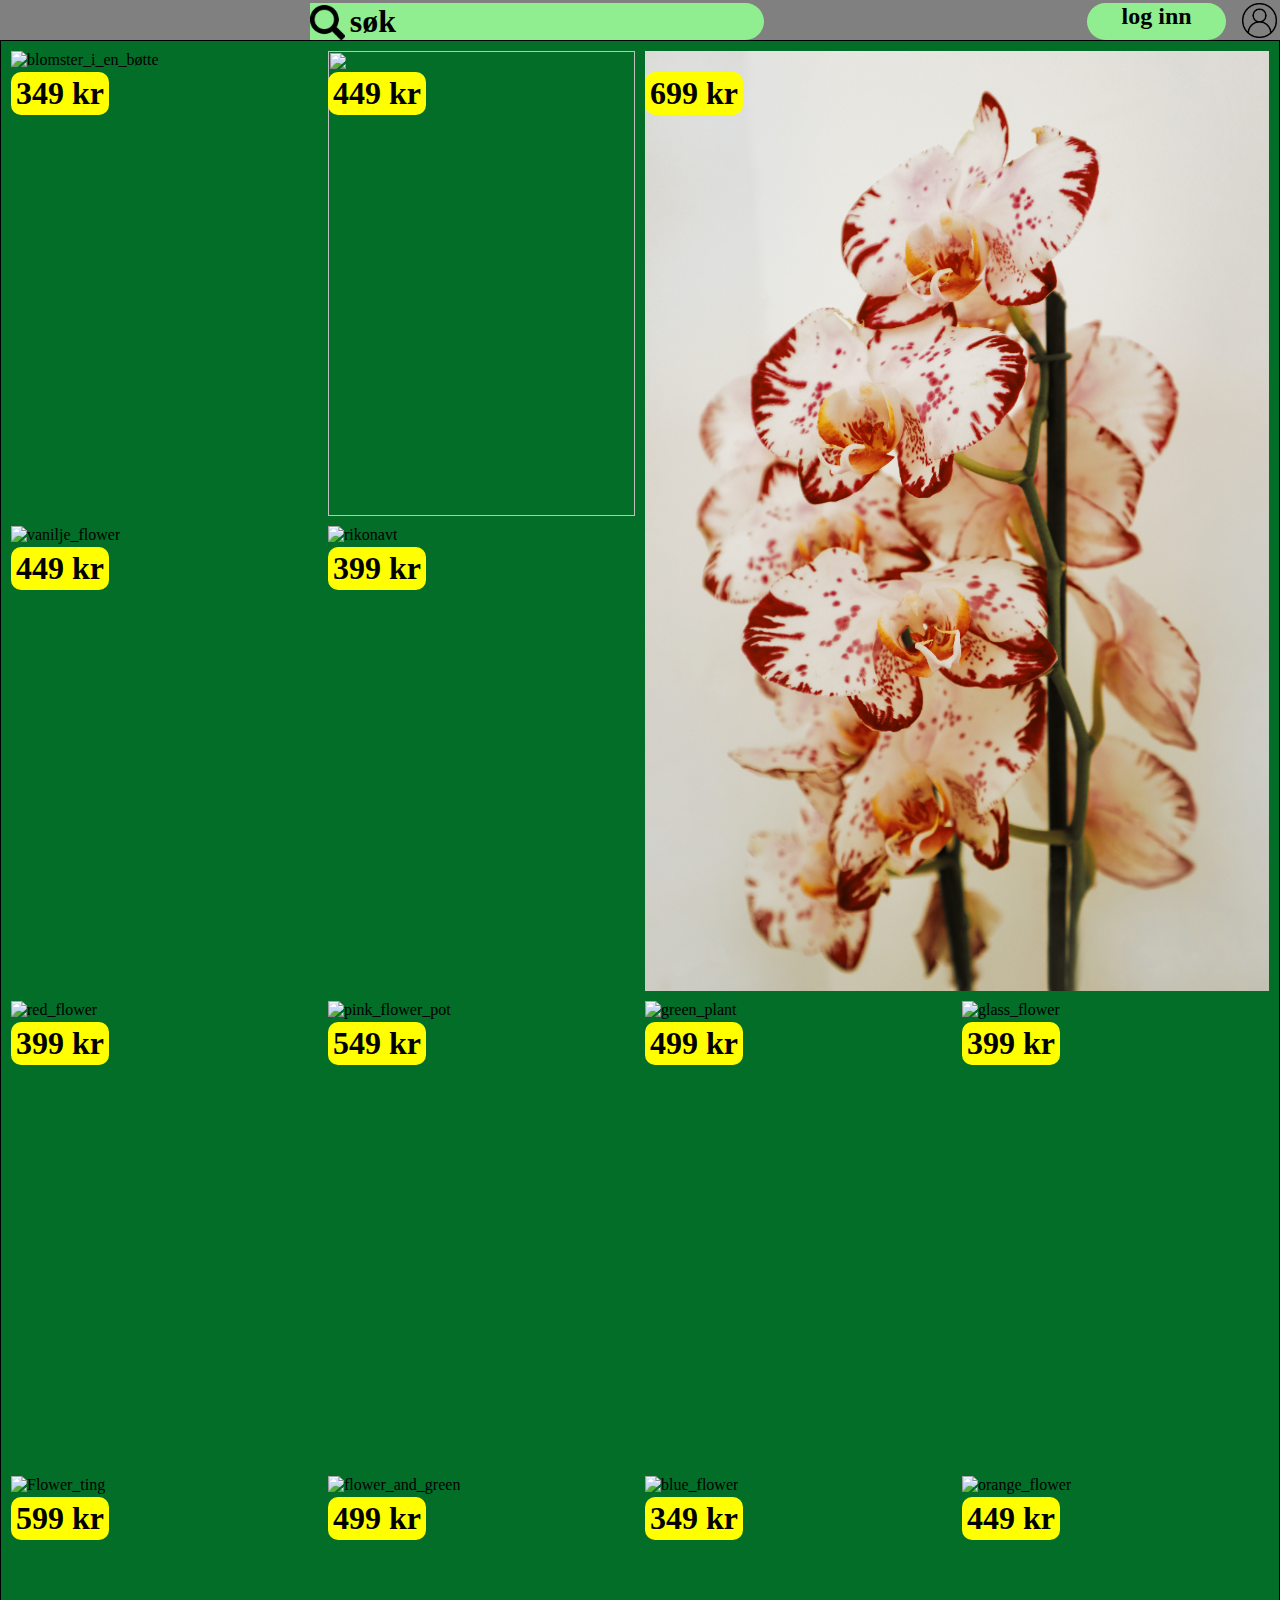
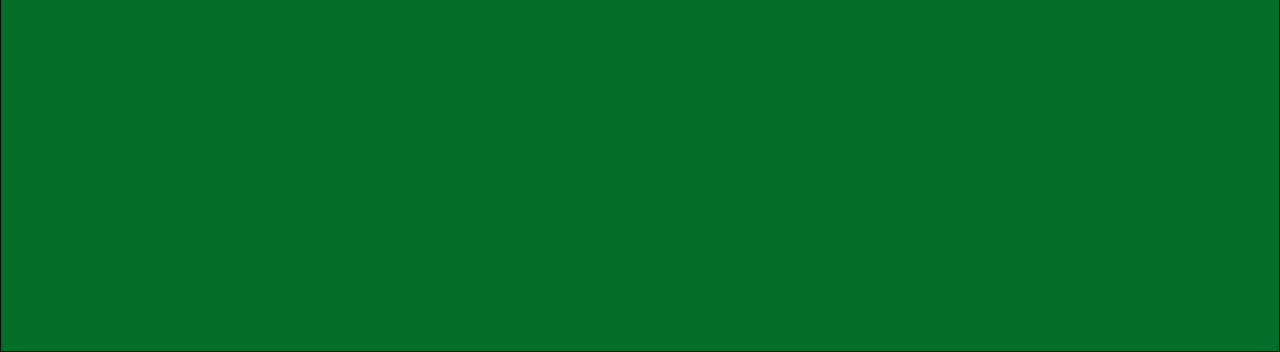
==== blomster_butikk/index.html @ 667ea4ef "chees" ====
<!DOCTYPE html>
<html lang="en">
<head>
    <meta charset="UTF-8">
    <meta http-equiv="X-UA-Compatible" content="IE=edge">
    <meta name="viewport" content="width=device-width, initial-scale=1.0">
    <title>blomster_butikk</title>
    <link rel="stylesheet" href="stylesheet.css">
</head>
<body>
<!--nav bar-->
    <div class="topp">
        <img src="bilder/bruker.png" alt="bruker_icon" id="bruker_ikon">
        <h1>søk</h1>
        <img src="bilder/sok.png" alt="søk_knap" id="søk_knap">
        <h2 id="log_inn">log inn</h2>
    </div>
<!--grid systen bam bome--> 
    <div class="hoved">
        <div class="bilde">
            <h1>699 kr</h1>
            <img src="bilder/jennifer-coffin-grey-sb47Ya9p4c4-unsplash.jpg" alt="flover">
        </div>
        <div class="test_1">
            <h1>349 kr</h1>
            <img src="bilder/sixteen-miles-out-tEZU-GkGMTs-unsplash.png" alt="blomster_i_en_bøtte">
        </div>
        <div class="test_2">
            <h1>449 kr</h1>
            <img src="bilder/lilartsy-soBO_1Z6GJI-unsplash.png" alt="">
        </div>
        <div class="test_3">
            <h1>449 kr</h1>
            <img src="bilder/vanilje_flower.png" alt="vanilje_flower">
        </div>
        <div class="test_4">
            <h1>399 kr</h1>
            <img src="bilder/rikonavt-oEWdQsbRVZk-unsplash.png" alt="rikonavt">
        </div>
        <div class="test_5">
            <h1>399 kr</h1>
            <img src="bilder/red_flower.png" alt="red_flower">
        </div>
        <div class="test_6">
            <h1>549 kr</h1>
            <img src="bilder/pink_flower_pot.png" alt="pink_flower_pot">
        </div>
        <div class="test_7">
            <h1>499 kr</h1>
            <img src="bilder/green_plant.png" alt="green_plant">
        </div>
        <div class="test_8">
            <h1>399 kr</h1>
            <img src="bilder/glass_flower.png" alt="glass_flower">
        </div>
        <div class="test_9">
            <h1>599 kr</h1>
            <img src="bilder/Flower_ting.png" alt="Flower_ting">
        </div>
        <div class="test_10">
            <h1>499 kr</h1>
            <img src="bilder/flower_and_green.png" alt="flower_and_green">
        </div>
        <div class="test_11">
            <h1>349 kr</h1>
            <img src="bilder/blue_flower.png" alt="blue_flower">
        </div>
        <div class="test_12">
            <h1>449 kr</h1>
            <img src="bilder/orange_flower.png" alt="orange_flower">
        </div>
    </div>

</body>
</html>
---- blomster_butikk/stylesheet.css ----
html, body{
    width: 100%;
    margin: 0;
}
/* nav bar */
.topp {
    width: 100%;
    height: 40px;
    margin: 0;
    background-color: gray;
    display: grid;
    gap: 10px;
    grid-template-columns: 1fr 1fr 1fr 1fr 1fr 1fr 1fr 1fr ;
    grid-template-rows: 1fr;
}
.topp h1 {
    grid-column-start:3 ;
    grid-column-end: 6;
    grid-row-start: 1;
    padding-left: 40px;
    margin-top:3px;
    margin-bottom: 6px;
    background-color: lightgreen;
    border-radius: 20px;
}
#bruker_ikon {
    grid-column-start:9 ;
    width: 35px;
    height: 35px;
    margin: 3px;
}

#log_inn {
    grid-column-start:8 ;
    grid-row-start: 1;
    margin: 3px;
    background-color: lightgreen ;
    margin-bottom: 6px;
    background-color: lightgreen;
    border-radius: 20px;
    text-align: center;
}

#søk_knap{
    grid-column-start:3 ;
    grid-column-end: 6;
    grid-row-start: 1;
    margin-top: 3px;
    width: 35px;
    height: 35px;
    background-color: lightgreen;
    padding-top: 2px;
}

.hoved {
    height: 100%;
    display: grid;
    background-color: #026e28;
    gap: 10px;
    grid-template-columns: 1fr 1fr 1fr 1fr;
    grid-template-rows: 1fr 1fr 1fr 1fr;
  }

.hoved {
    padding: 10px;
    border: 1px solid black; 
}



/* bildene av blomstrene + priser */
/* det store bildet */
.bilde {
grid-column-start: 3;
grid-column-end: 5 ;
grid-row-start: 1;
grid-row-end: 3;
} .bilde img {
    width: 100%;
  height: 100%;
} .bilde h1 {
    color:black;
    background-color: yellow;
    position: absolute;
    border-radius: 10px;
    padding-left: 5px;
    padding-right: 5px;
    padding-top: 3px;
    padding-bottom: 3px;
}

/* de små bildene */
[class^="test_"] {
    width: 100%;
    height: 100%;
    position: relative;

}

[class^="test_"] img {
    width: 100%;
    height: 100%;
    
}

[class^="test_"] h1 {
    color: black;
    background-color: yellow;
    position: absolute;
    border-radius: 10px;
    padding: 3px 5px;
}

.test_1 {
    grid-column-start: 1;
    grid-row-start: 1;
}

.test_2 {
    grid-column-start: 2;
    grid-row-start: 1;
}

.test_3 {
    grid-column-start: 1;
    grid-row-start: 2;
}

.test_4 {
    grid-column-start: 2;
    grid-row-start: 2;
}

.test_5 {
    grid-column-start: 1;
    grid-row-start: 3;
}

.test_6 {
    grid-column-start: 2;
    grid-row-start: 3;
}

.test_7 {
    grid-column-start: 3;
    grid-row-start: 3;
}

.test_8 {
    grid-column-start: 4;
    grid-row-start: 3;
}

.test_9 {
    grid-column-start: 1;
    grid-row-start: 4;
}

.test_10 {
    grid-column-start: 2;
    grid-row-start: 4;
}

.test_11 {
    grid-column-start: 3;
    grid-row-start: 4;
}

.test_12 {
    grid-column-start: 4;
    grid-row-start: 4;
}

.test_12 h1 {
    background-color: yellow;
}


.test_12 {
    grid-column-start: 4;
    grid-row-start: 4;
}.test_12 img {
    width: 100%;
    height: 100%;
}.test_12 h1 {
    color:black;
    background-color: yellow;
    position: absolute;
    border-radius: 10px;
    padding-left: 5px;
    padding-right: 5px;
    padding-top: 3px;
    padding-bottom: 3px;
}
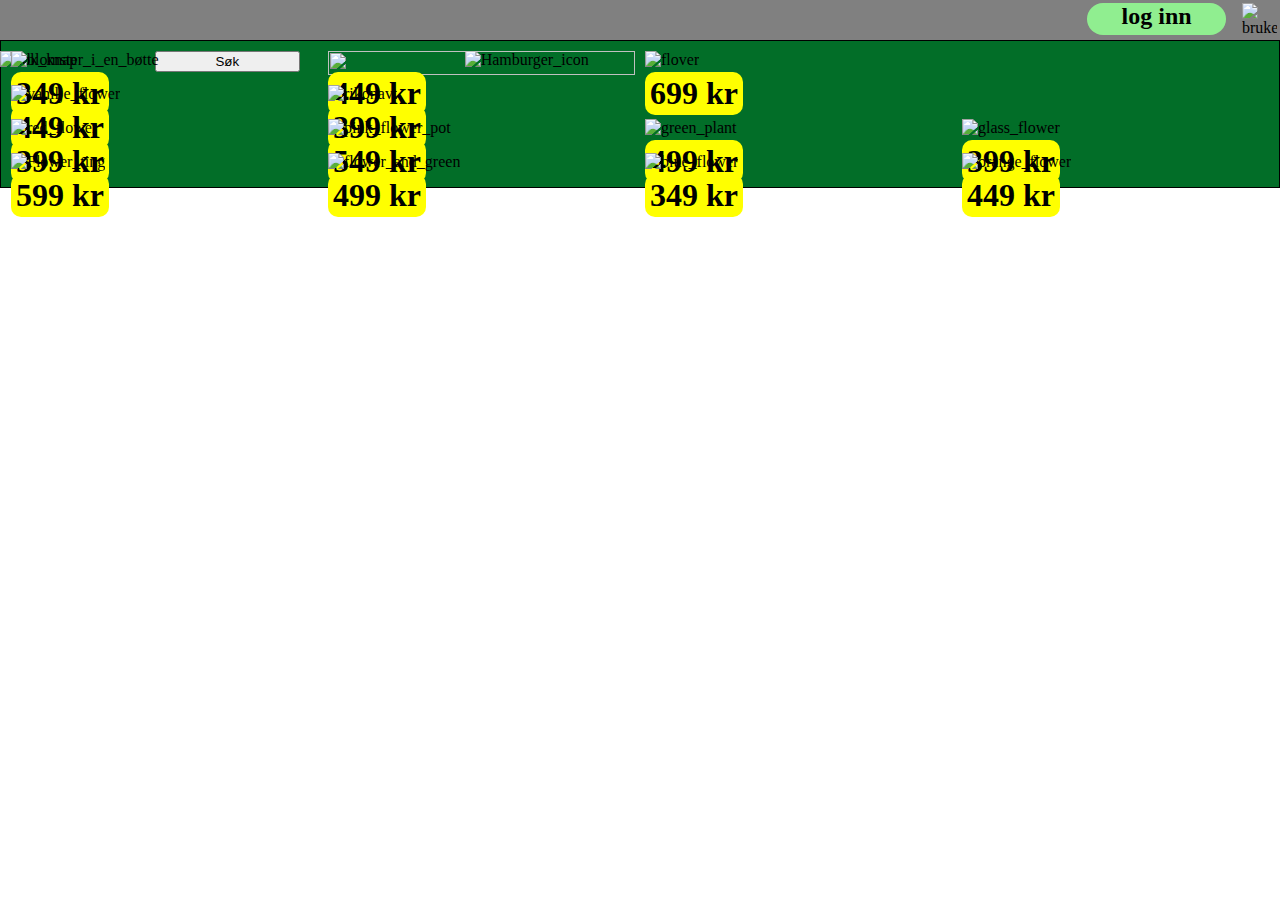
==== commit aa445761: "test" ====
--- a/blomster_butikk/index.html
+++ b/blomster_butikk/index.html
@@ -6,68 +6,73 @@
     <meta name="viewport" content="width=device-width, initial-scale=1.0">
     <title>blomster_butikk</title>
     <link rel="stylesheet" href="stylesheet.css">
+    <script src="søkefungsjon.js"></script>
 </head>
 <body>
 <!--nav bar-->
     <div class="topp">
-        <img src="bilder/bruker.png" alt="bruker_icon" id="bruker_ikon">
-        <h1>søk</h1>
-        <img src="bilder/sok.png" alt="søk_knap" id="søk_knap">
+        <img src="bilder/ikoner/bruker.png" alt="bruker_icon" id="bruker_ikon">
+
+        <img src="bilder/ikoner/sok.png" alt="søk_knap" id="sok_ikon">
+                <button id="sok-knapp">Søk</button>
+                <div id="resultat"></div>
+
         <h2 id="log_inn">log inn</h2>
+        <img src="bilder/ikoner/Hamburger_icon.svg.png" alt="Hamburger_icon" id="Hamburger_icon">
     </div>
-<!--grid systen bam bome--> 
+<!--grid systen--> 
     <div class="hoved">
         <div class="bilde">
             <h1>699 kr</h1>
-            <img src="bilder/jennifer-coffin-grey-sb47Ya9p4c4-unsplash.jpg" alt="flover">
+            <img src="bilder/blomster/jennifer-coffin-grey-sb47Ya9p4c4-unsplash.jpg" alt="flover">
         </div>
         <div class="test_1">
             <h1>349 kr</h1>
-            <img src="bilder/sixteen-miles-out-tEZU-GkGMTs-unsplash.png" alt="blomster_i_en_bøtte">
+            <img src="bilder/blomster/sixteen-miles-out-tEZU-GkGMTs-unsplash.png" alt="blomster_i_en_bøtte">
         </div>
         <div class="test_2">
             <h1>449 kr</h1>
-            <img src="bilder/lilartsy-soBO_1Z6GJI-unsplash.png" alt="">
+            <img src="bilder/blomster/lilartsy-soBO_1Z6GJI-unsplash.png" alt="">
         </div>
         <div class="test_3">
             <h1>449 kr</h1>
-            <img src="bilder/vanilje_flower.png" alt="vanilje_flower">
+            <img src="bilder/blomster/vanilje_flower.png" alt="vanilje_flower">
         </div>
         <div class="test_4">
             <h1>399 kr</h1>
-            <img src="bilder/rikonavt-oEWdQsbRVZk-unsplash.png" alt="rikonavt">
+            <img src="bilder/blomster/rikonavt-oEWdQsbRVZk-unsplash.png" alt="rikonavt">
         </div>
         <div class="test_5">
             <h1>399 kr</h1>
-            <img src="bilder/red_flower.png" alt="red_flower">
+            <img src="bilder/blomster/red_flower.png" alt="red_flower">
         </div>
         <div class="test_6">
             <h1>549 kr</h1>
-            <img src="bilder/pink_flower_pot.png" alt="pink_flower_pot">
+            <img src="bilder/blomster/pink_flower_pot.png" alt="pink_flower_pot">
         </div>
         <div class="test_7">
             <h1>499 kr</h1>
-            <img src="bilder/green_plant.png" alt="green_plant">
+            <img src="bilder/blomster/green_plant.png" alt="green_plant">
         </div>
         <div class="test_8">
             <h1>399 kr</h1>
-            <img src="bilder/glass_flower.png" alt="glass_flower">
+            <img src="bilder/blomster/glass_flower.png" alt="glass_flower">
         </div>
         <div class="test_9">
             <h1>599 kr</h1>
-            <img src="bilder/Flower_ting.png" alt="Flower_ting">
+            <img src="bilder/blomster/Flower_ting.png" alt="Flower_ting">
         </div>
         <div class="test_10">
             <h1>499 kr</h1>
-            <img src="bilder/flower_and_green.png" alt="flower_and_green">
+            <img src="bilder/blomster/flower_and_green.png" alt="flower_and_green">
         </div>
         <div class="test_11">
             <h1>349 kr</h1>
-            <img src="bilder/blue_flower.png" alt="blue_flower">
+            <img src="bilder/blomster/blue_flower.png" alt="blue_flower">
         </div>
         <div class="test_12">
             <h1>449 kr</h1>
-            <img src="bilder/orange_flower.png" alt="orange_flower">
+            <img src="bilder/blomster/orange_flower.png" alt="orange_flower">
         </div>
     </div>
 
--- a/blomster_butikk/stylesheet.css
+++ b/blomster_butikk/stylesheet.css
@@ -192,4 +192,3 @@
     padding-top: 3px;
     padding-bottom: 3px;
 }
-
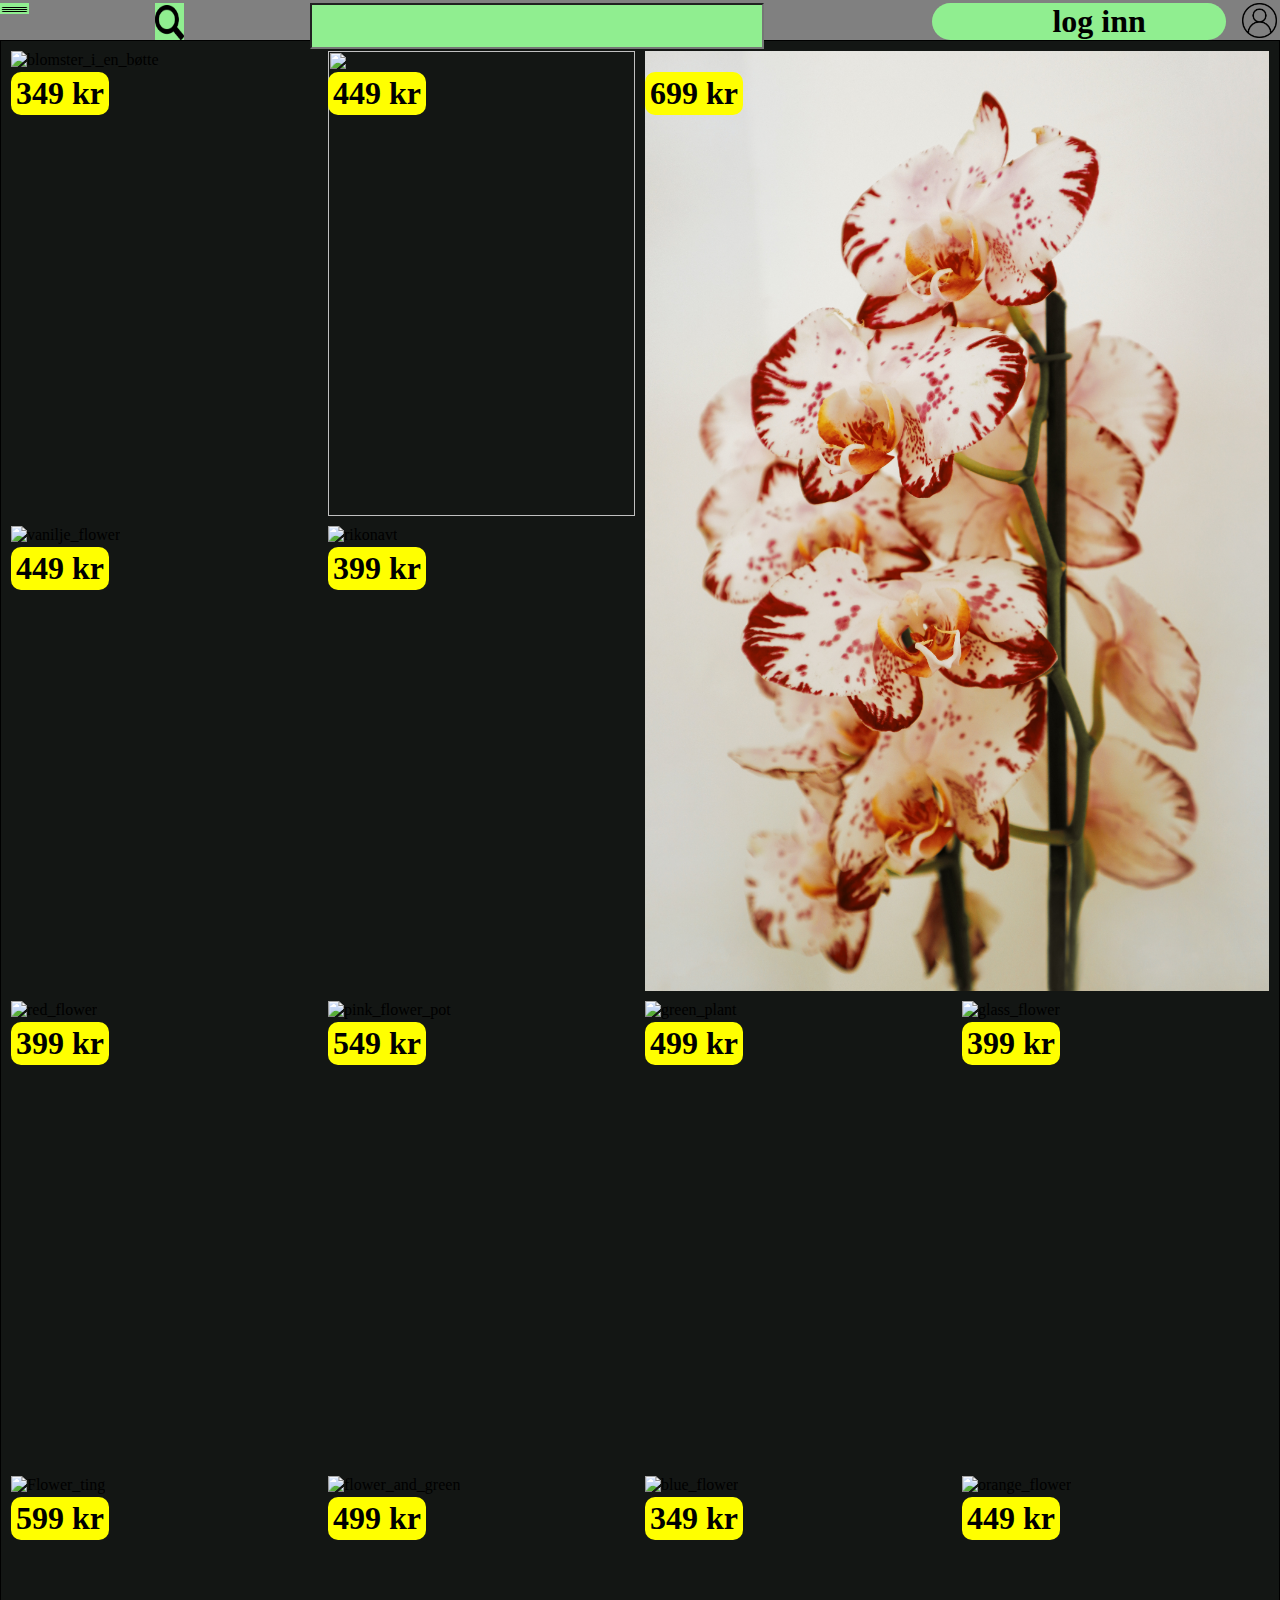
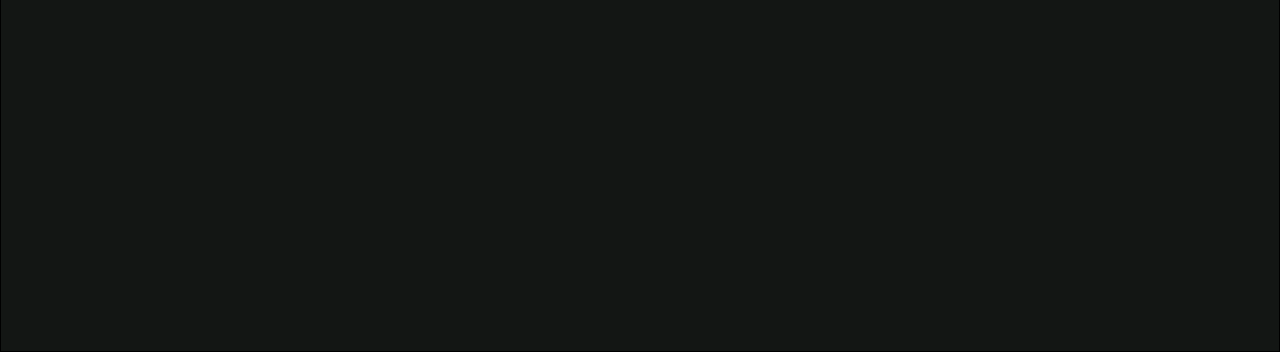
==== commit 6db39dbd: "nav bar" ====
--- a/blomster_butikk/index.html
+++ b/blomster_butikk/index.html
@@ -14,10 +14,9 @@
         <img src="bilder/ikoner/bruker.png" alt="bruker_icon" id="bruker_ikon">
 
         <img src="bilder/ikoner/sok.png" alt="søk_knap" id="sok_ikon">
-                <button id="sok-knapp">Søk</button>
-                <div id="resultat"></div>
+        <input type="search" id="search" data-search="">
 
-        <h2 id="log_inn">log inn</h2>
+        <h1 id="log_inn">log inn</h1>
         <img src="bilder/ikoner/Hamburger_icon.svg.png" alt="Hamburger_icon" id="Hamburger_icon">
     </div>
 <!--grid systen--> 
--- a/blomster_butikk/stylesheet.css
+++ b/blomster_butikk/stylesheet.css
@@ -31,31 +31,50 @@
 }
 
 #log_inn {
-    grid-column-start:8 ;
+    grid-column-start:9 ;
+    grid-column-end: 7;
     grid-row-start: 1;
     margin: 3px;
-    background-color: lightgreen ;
     margin-bottom: 6px;
     background-color: lightgreen;
     border-radius: 20px;
     text-align: center;
 }
 
-#søk_knap{
+#sok_ikon{
+    grid-column-start:2;
+    grid-row-start: 1;
+    margin-top: 3px;
+    width: 20%;
+    height: 35px;
+    background-color: lightgreen;
+    padding-top: 2px;
+}
+
+#search{
     grid-column-start:3 ;
     grid-column-end: 6;
     grid-row-start: 1;
     margin-top: 3px;
-    width: 35px;
-    height: 35px;
+    width: 100%;
+    height: 100%;
     background-color: lightgreen;
     padding-top: 2px;
 }
+#Hamburger_icon{
+    grid-column-start:1;
+    grid-row-start: 1;
+    margin-top: 3px;
+    width: 20%;
+    height: 20%;
+    background-color: lightgreen;
+    padding-top: 2px;
+}
 
 .hoved {
     height: 100%;
     display: grid;
-    background-color: #026e28;
+    background-color: #131614;
     gap: 10px;
     grid-template-columns: 1fr 1fr 1fr 1fr;
     grid-template-rows: 1fr 1fr 1fr 1fr;
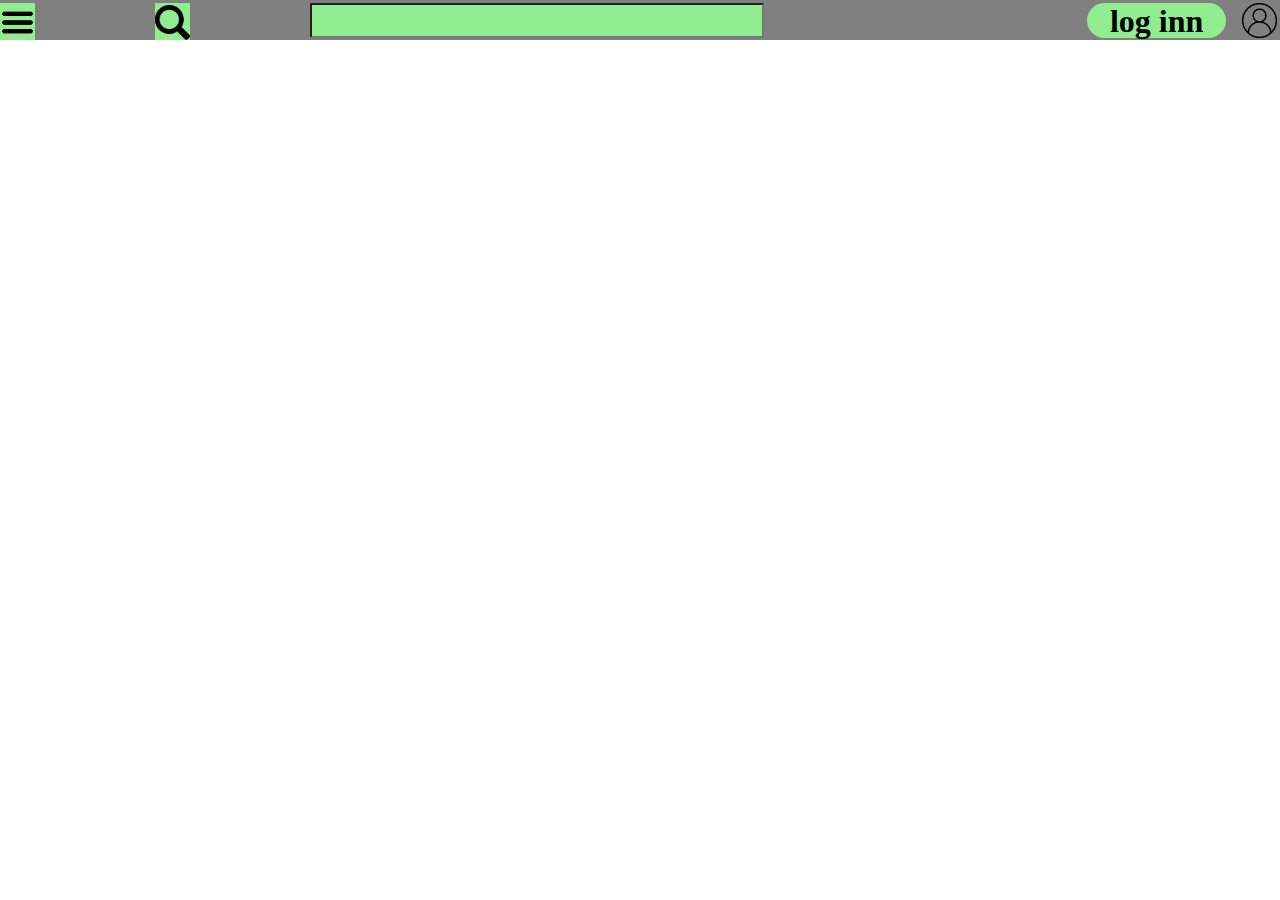
==== commit 55ee593f: "nav bar fiksing" ====
--- a/blomster_butikk/index.html
+++ b/blomster_butikk/index.html
@@ -20,6 +20,7 @@
         <img src="bilder/ikoner/Hamburger_icon.svg.png" alt="Hamburger_icon" id="Hamburger_icon">
     </div>
 <!--grid systen--> 
+<!--
     <div class="hoved">
         <div class="bilde">
             <h1>699 kr</h1>
@@ -74,6 +75,6 @@
             <img src="bilder/blomster/orange_flower.png" alt="orange_flower">
         </div>
     </div>
-
+-->
 </body>
 </html>--- a/blomster_butikk/stylesheet.css
+++ b/blomster_butikk/stylesheet.css
@@ -13,16 +13,6 @@
     grid-template-columns: 1fr 1fr 1fr 1fr 1fr 1fr 1fr 1fr ;
     grid-template-rows: 1fr;
 }
-.topp h1 {
-    grid-column-start:3 ;
-    grid-column-end: 6;
-    grid-row-start: 1;
-    padding-left: 40px;
-    margin-top:3px;
-    margin-bottom: 6px;
-    background-color: lightgreen;
-    border-radius: 20px;
-}
 #bruker_ikon {
     grid-column-start:9 ;
     width: 35px;
@@ -31,10 +21,10 @@
 }
 
 #log_inn {
-    grid-column-start:9 ;
-    grid-column-end: 7;
+    grid-column-start:8 ;
     grid-row-start: 1;
     margin: 3px;
+    height: 35px;
     margin-bottom: 6px;
     background-color: lightgreen;
     border-radius: 20px;
@@ -45,7 +35,6 @@
     grid-column-start:2;
     grid-row-start: 1;
     margin-top: 3px;
-    width: 20%;
     height: 35px;
     background-color: lightgreen;
     padding-top: 2px;
@@ -56,8 +45,7 @@
     grid-column-end: 6;
     grid-row-start: 1;
     margin-top: 3px;
-    width: 100%;
-    height: 100%;
+    height: 35px;
     background-color: lightgreen;
     padding-top: 2px;
 }
@@ -65,8 +53,8 @@
     grid-column-start:1;
     grid-row-start: 1;
     margin-top: 3px;
-    width: 20%;
-    height: 20%;
+    width: 35px;
+    height: 35px;
     background-color: lightgreen;
     padding-top: 2px;
 }
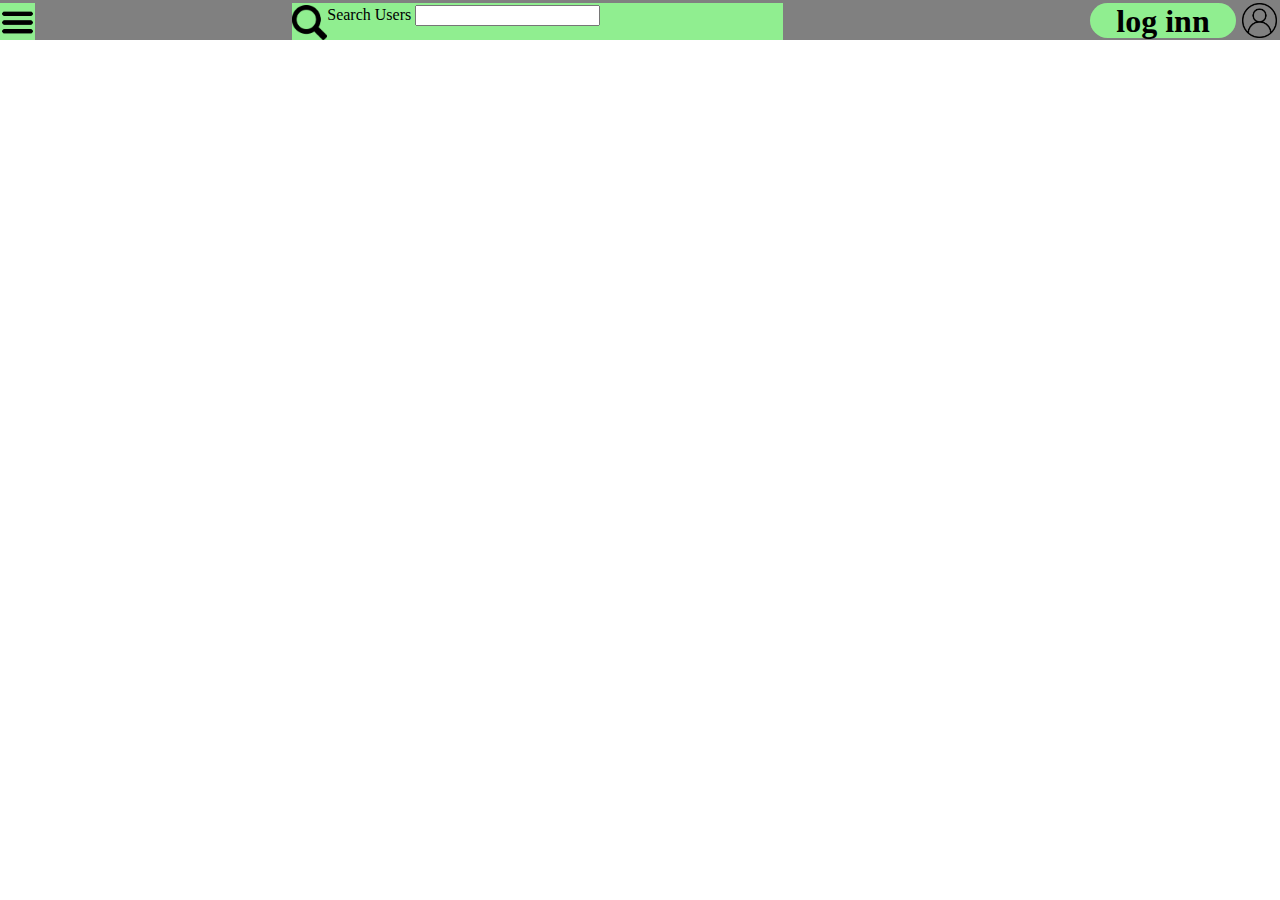
==== commit 9e66abaf: "søkefungsjon" ====
--- a/blomster_butikk/index.html
+++ b/blomster_butikk/index.html
@@ -14,14 +14,22 @@
         <img src="bilder/ikoner/bruker.png" alt="bruker_icon" id="bruker_ikon">
 
         <img src="bilder/ikoner/sok.png" alt="søk_knap" id="sok_ikon">
-        <input type="search" id="search" data-search="">
+        <div class="search-wrapper" id="sok_gruppe">
+            <label for="search">Search Users</label>
+            <input type="search" id="search" data-search>
+        </div>
 
         <h1 id="log_inn">log inn</h1>
         <img src="bilder/ikoner/Hamburger_icon.svg.png" alt="Hamburger_icon" id="Hamburger_icon">
     </div>
+
 <!--grid systen--> 
-<!--
+  </div>
+  <div class="user-hoveds" data-user-cards-container></div>
+  <template data-user-template>
     <div class="hoved">
+        <div class="header" data-header></div>
+        <div class="body" data-body></div>  
         <div class="bilde">
             <h1>699 kr</h1>
             <img src="bilder/blomster/jennifer-coffin-grey-sb47Ya9p4c4-unsplash.jpg" alt="flover">
@@ -75,6 +83,5 @@
             <img src="bilder/blomster/orange_flower.png" alt="orange_flower">
         </div>
     </div>
--->
 </body>
 </html>--- a/blomster_butikk/stylesheet.css
+++ b/blomster_butikk/stylesheet.css
@@ -9,7 +9,6 @@
     margin: 0;
     background-color: gray;
     display: grid;
-    gap: 10px;
     grid-template-columns: 1fr 1fr 1fr 1fr 1fr 1fr 1fr 1fr ;
     grid-template-rows: 1fr;
 }
@@ -35,15 +34,17 @@
     grid-column-start:2;
     grid-row-start: 1;
     margin-top: 3px;
+    margin-left: 140px;
     height: 35px;
     background-color: lightgreen;
     padding-top: 2px;
 }
 
-#search{
+#sok_gruppe{
     grid-column-start:3 ;
     grid-column-end: 6;
     grid-row-start: 1;
+    display: block;
     margin-top: 3px;
     height: 35px;
     background-color: lightgreen;
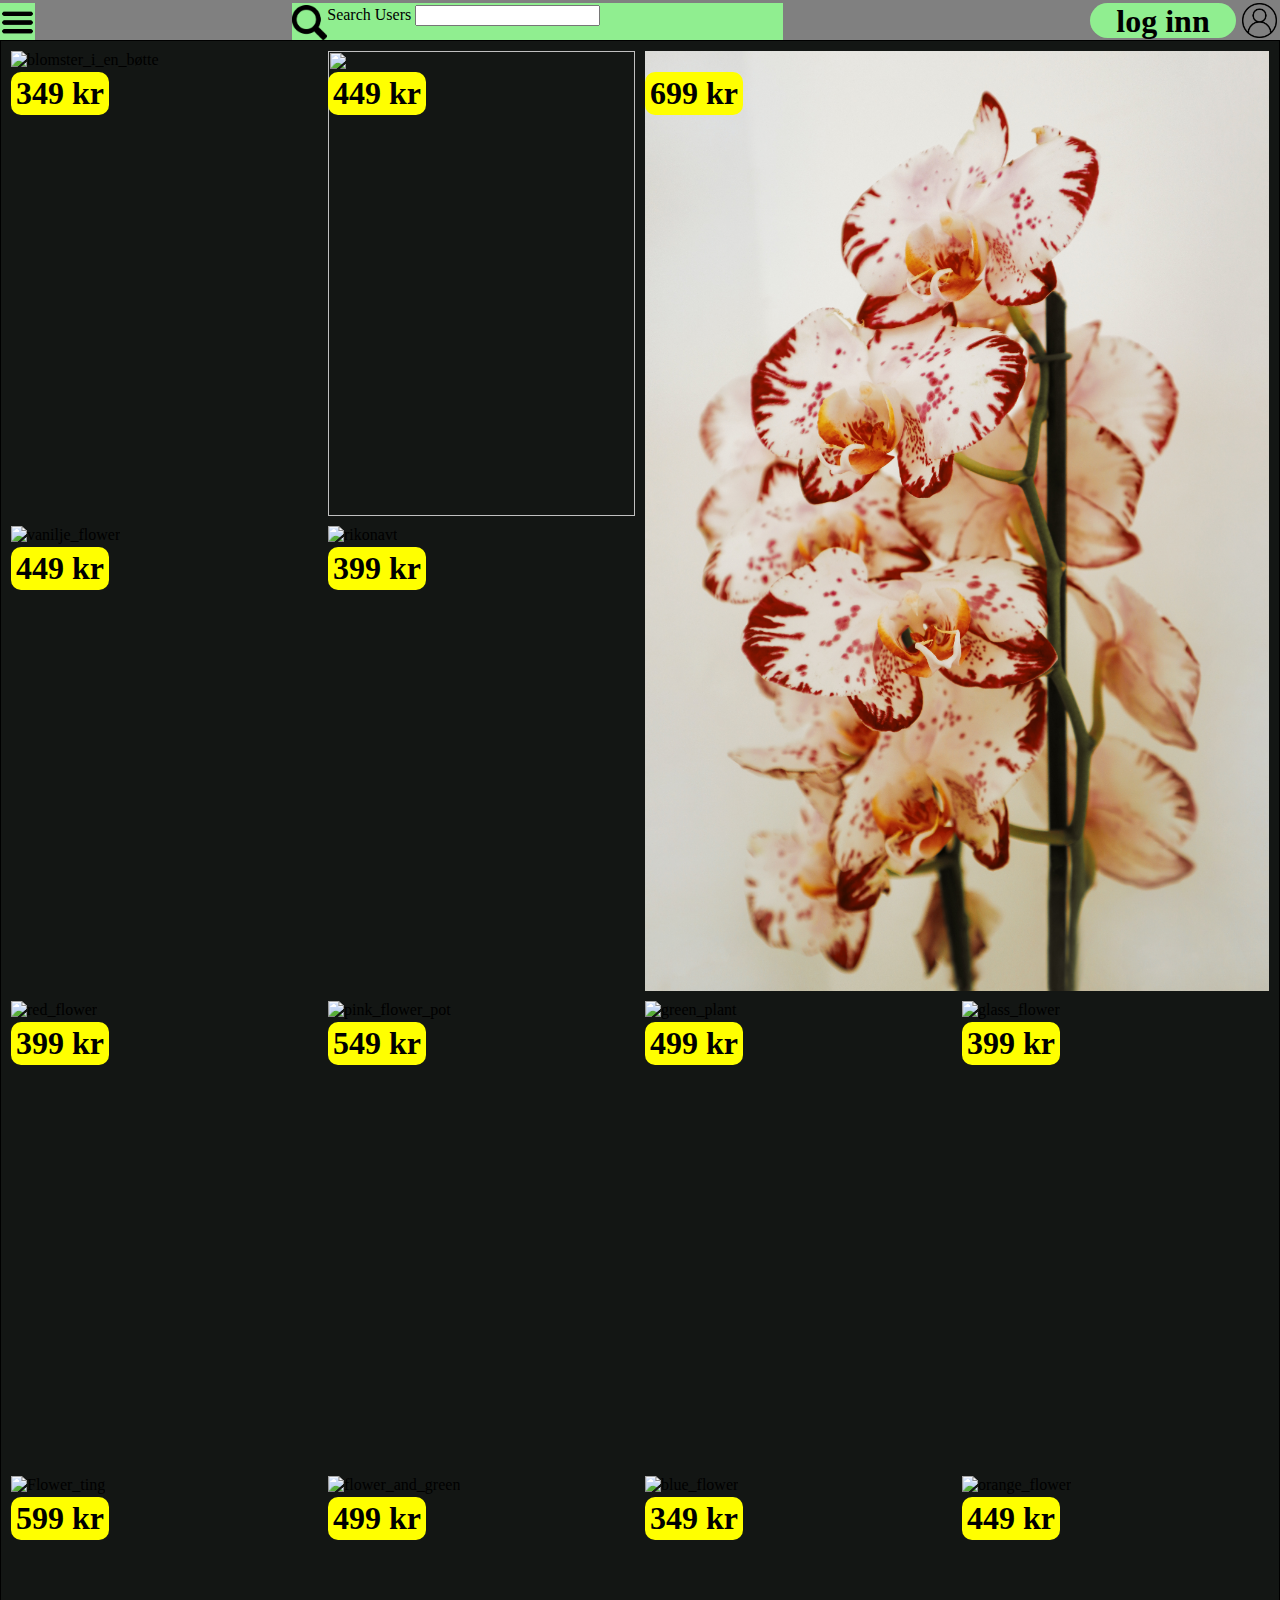
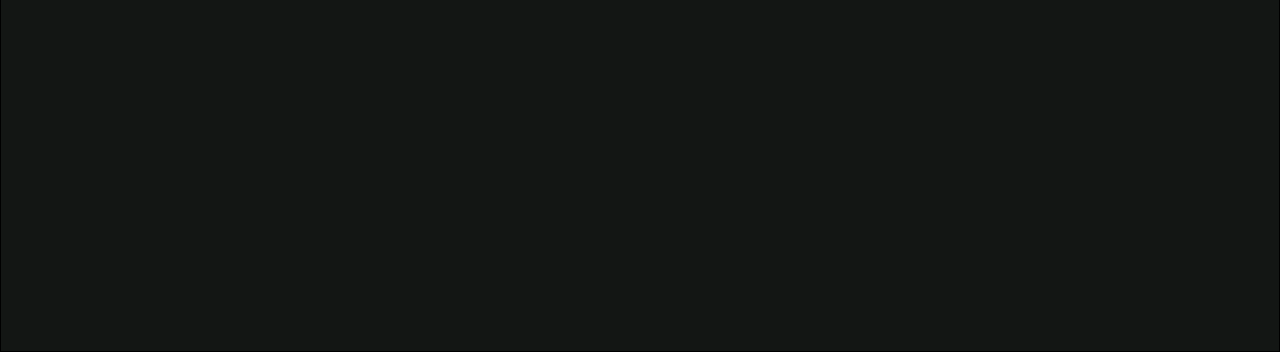
==== commit 95204125: "få bildene tilbake igjen" ====
--- a/blomster_butikk/index.html
+++ b/blomster_butikk/index.html
@@ -18,18 +18,19 @@
             <label for="search">Search Users</label>
             <input type="search" id="search" data-search>
         </div>
-
         <h1 id="log_inn">log inn</h1>
         <img src="bilder/ikoner/Hamburger_icon.svg.png" alt="Hamburger_icon" id="Hamburger_icon">
     </div>
+    <!--
+                <div class="header" data-header></div>
+        <div class="body" data-body></div>  
+          </div>
+  <div class="user-hoveds" data-user-cards-container></div>
+  <template data-user-template>
+    -->
 
 <!--grid systen--> 
-  </div>
-  <div class="user-hoveds" data-user-cards-container></div>
-  <template data-user-template>
     <div class="hoved">
-        <div class="header" data-header></div>
-        <div class="body" data-body></div>  
         <div class="bilde">
             <h1>699 kr</h1>
             <img src="bilder/blomster/jennifer-coffin-grey-sb47Ya9p4c4-unsplash.jpg" alt="flover">
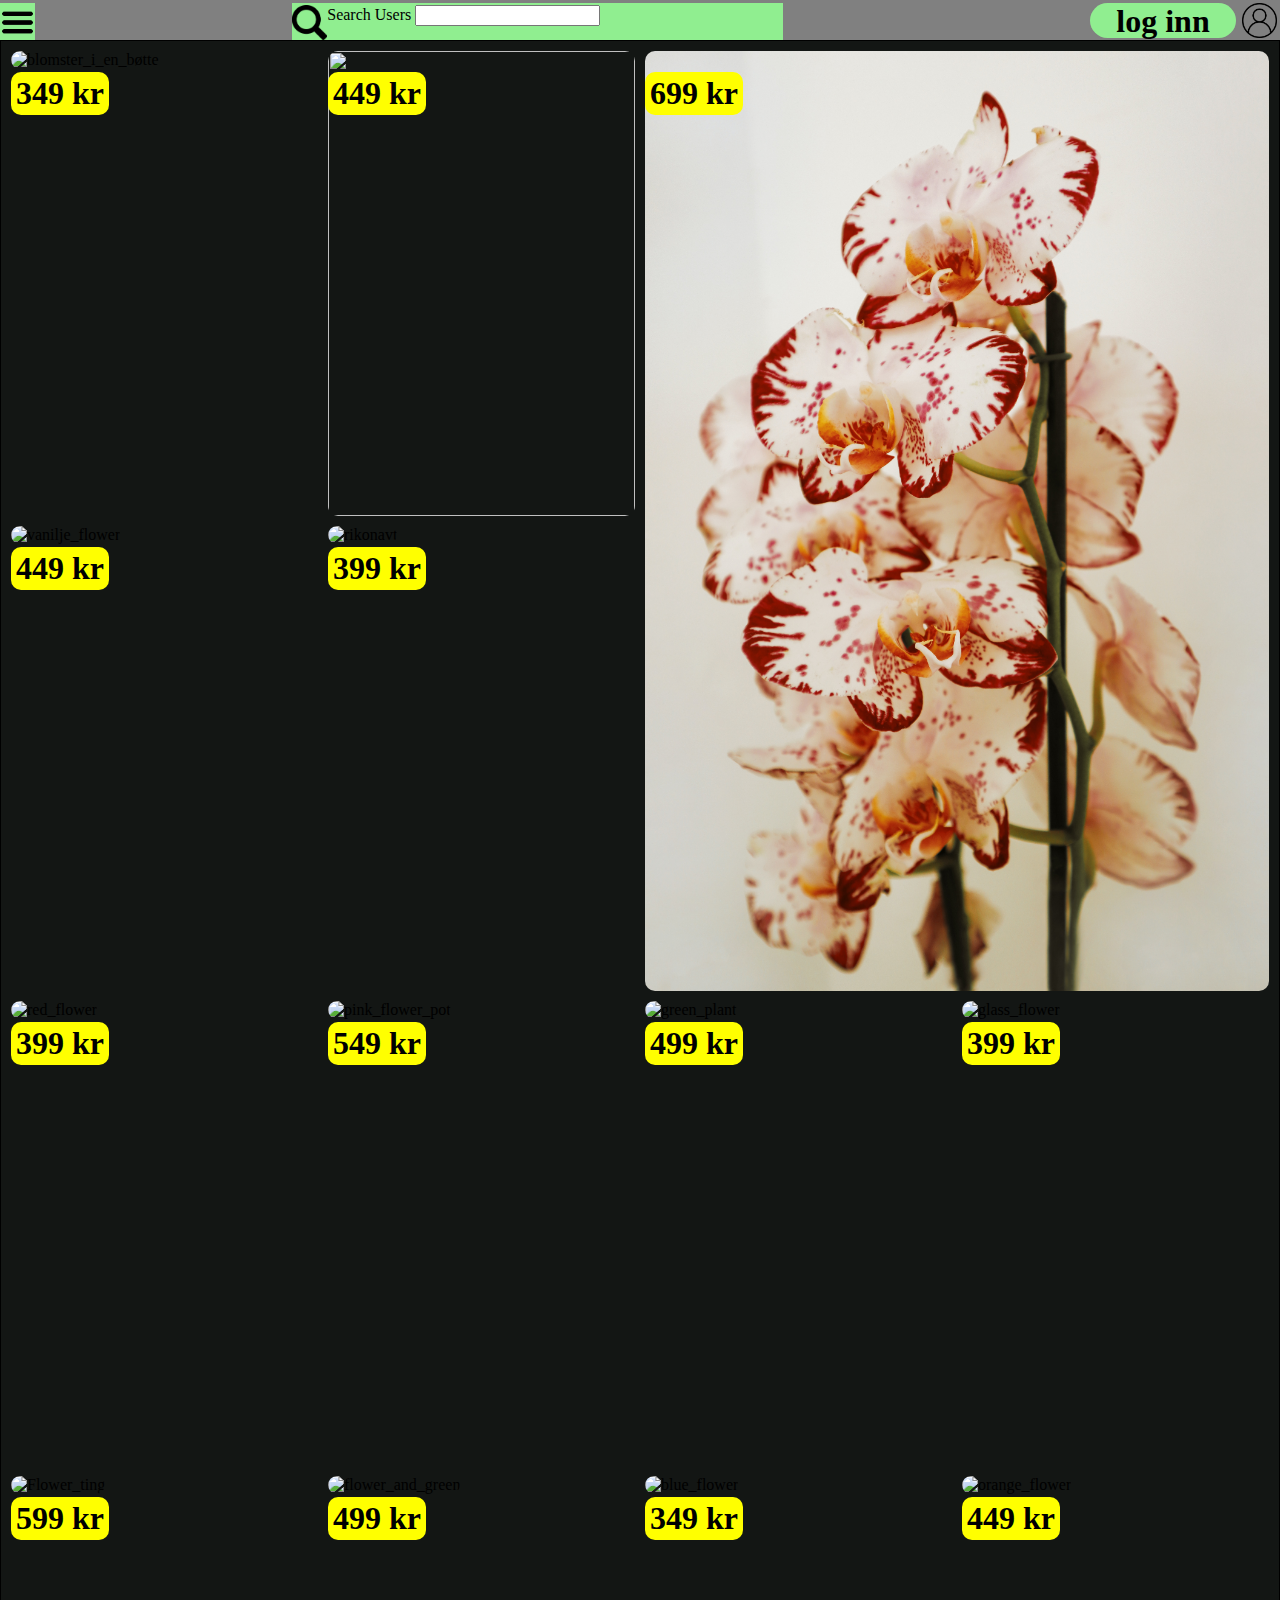
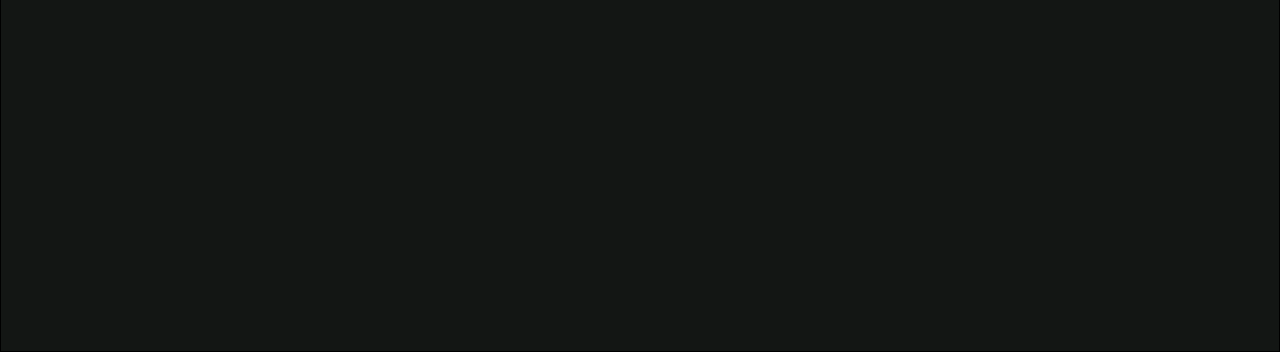
==== commit e96b9140: "hover når mus" ====
--- a/blomster_butikk/index.html
+++ b/blomster_butikk/index.html
@@ -7,6 +7,7 @@
     <title>blomster_butikk</title>
     <link rel="stylesheet" href="stylesheet.css">
     <script src="søkefungsjon.js"></script>
+    <script src="mus-over-bilde.js"></script>
 </head>
 <body>
 <!--nav bar-->
@@ -21,67 +22,59 @@
         <h1 id="log_inn">log inn</h1>
         <img src="bilder/ikoner/Hamburger_icon.svg.png" alt="Hamburger_icon" id="Hamburger_icon">
     </div>
-    <!--
-                <div class="header" data-header></div>
-        <div class="body" data-body></div>  
-          </div>
-  <div class="user-hoveds" data-user-cards-container></div>
-  <template data-user-template>
-    -->
-
 <!--grid systen--> 
     <div class="hoved">
         <div class="bilde">
             <h1>699 kr</h1>
-            <img src="bilder/blomster/jennifer-coffin-grey-sb47Ya9p4c4-unsplash.jpg" alt="flover">
+            <img src="bilder/blomster/jennifer-coffin-grey-sb47Ya9p4c4-unsplash.jpg" alt="flover" onmouseover="bigImg(this)" onmouseout="normalImg(this)">
         </div>
         <div class="test_1">
             <h1>349 kr</h1>
-            <img src="bilder/blomster/sixteen-miles-out-tEZU-GkGMTs-unsplash.png" alt="blomster_i_en_bøtte">
+            <img src="bilder/blomster/sixteen-miles-out-tEZU-GkGMTs-unsplash.png" alt="blomster_i_en_bøtte" onmouseover="bigImg(this)" onmouseout="normalImg(this)">
         </div>
         <div class="test_2">
             <h1>449 kr</h1>
-            <img src="bilder/blomster/lilartsy-soBO_1Z6GJI-unsplash.png" alt="">
+            <img src="bilder/blomster/lilartsy-soBO_1Z6GJI-unsplash.png" alt=""onmouseover="bigImg(this)" onmouseout="normalImg(this)">
         </div>
         <div class="test_3">
             <h1>449 kr</h1>
-            <img src="bilder/blomster/vanilje_flower.png" alt="vanilje_flower">
+            <img src="bilder/blomster/vanilje_flower.png" alt="vanilje_flower" onmouseover="bigImg(this)" onmouseout="normalImg(this)">
         </div>
         <div class="test_4">
             <h1>399 kr</h1>
-            <img src="bilder/blomster/rikonavt-oEWdQsbRVZk-unsplash.png" alt="rikonavt">
+            <img src="bilder/blomster/rikonavt-oEWdQsbRVZk-unsplash.png" alt="rikonavt" onmouseover="bigImg(this)" onmouseout="normalImg(this)">
         </div>
         <div class="test_5">
             <h1>399 kr</h1>
-            <img src="bilder/blomster/red_flower.png" alt="red_flower">
+            <img src="bilder/blomster/red_flower.png" alt="red_flower" onmouseover="bigImg(this)" onmouseout="normalImg(this)">
         </div>
         <div class="test_6">
             <h1>549 kr</h1>
-            <img src="bilder/blomster/pink_flower_pot.png" alt="pink_flower_pot">
+            <img src="bilder/blomster/pink_flower_pot.png" alt="pink_flower_pot" onmouseover="bigImg(this)" onmouseout="normalImg(this)">
         </div>
         <div class="test_7">
             <h1>499 kr</h1>
-            <img src="bilder/blomster/green_plant.png" alt="green_plant">
+            <img src="bilder/blomster/green_plant.png" alt="green_plant" onmouseover="bigImg(this)" onmouseout="normalImg(this)">
         </div>
         <div class="test_8">
             <h1>399 kr</h1>
-            <img src="bilder/blomster/glass_flower.png" alt="glass_flower">
+            <img src="bilder/blomster/glass_flower.png" alt="glass_flower" onmouseover="bigImg(this)" onmouseout="normalImg(this)">
         </div>
         <div class="test_9">
             <h1>599 kr</h1>
-            <img src="bilder/blomster/Flower_ting.png" alt="Flower_ting">
+            <img src="bilder/blomster/Flower_ting.png" alt="Flower_ting" onmouseover="bigImg(this)" onmouseout="normalImg(this)">
         </div>
         <div class="test_10">
             <h1>499 kr</h1>
-            <img src="bilder/blomster/flower_and_green.png" alt="flower_and_green">
+            <img src="bilder/blomster/flower_and_green.png" alt="flower_and_green" onmouseover="bigImg(this)" onmouseout="normalImg(this)">
         </div>
         <div class="test_11">
             <h1>349 kr</h1>
-            <img src="bilder/blomster/blue_flower.png" alt="blue_flower">
+            <img src="bilder/blomster/blue_flower.png" alt="blue_flower" onmouseover="bigImg(this)" onmouseout="normalImg(this)">
         </div>
         <div class="test_12">
             <h1>449 kr</h1>
-            <img src="bilder/blomster/orange_flower.png" alt="orange_flower">
+            <img src="bilder/blomster/orange_flower.png" alt="orange_flower" onmouseover="bigImg(this)" onmouseout="normalImg(this)">
         </div>
     </div>
 </body>
--- a/blomster_butikk/stylesheet.css
+++ b/blomster_butikk/stylesheet.css
@@ -73,7 +73,6 @@
     padding: 10px;
     border: 1px solid black; 
 }
-
 
 
 /* bildene av blomstrene + priser */
@@ -86,6 +85,7 @@
 } .bilde img {
     width: 100%;
   height: 100%;
+  border-radius: 10px;
 } .bilde h1 {
     color:black;
     background-color: yellow;
@@ -108,6 +108,7 @@
 [class^="test_"] img {
     width: 100%;
     height: 100%;
+    border-radius: 10px;
     
 }
 
